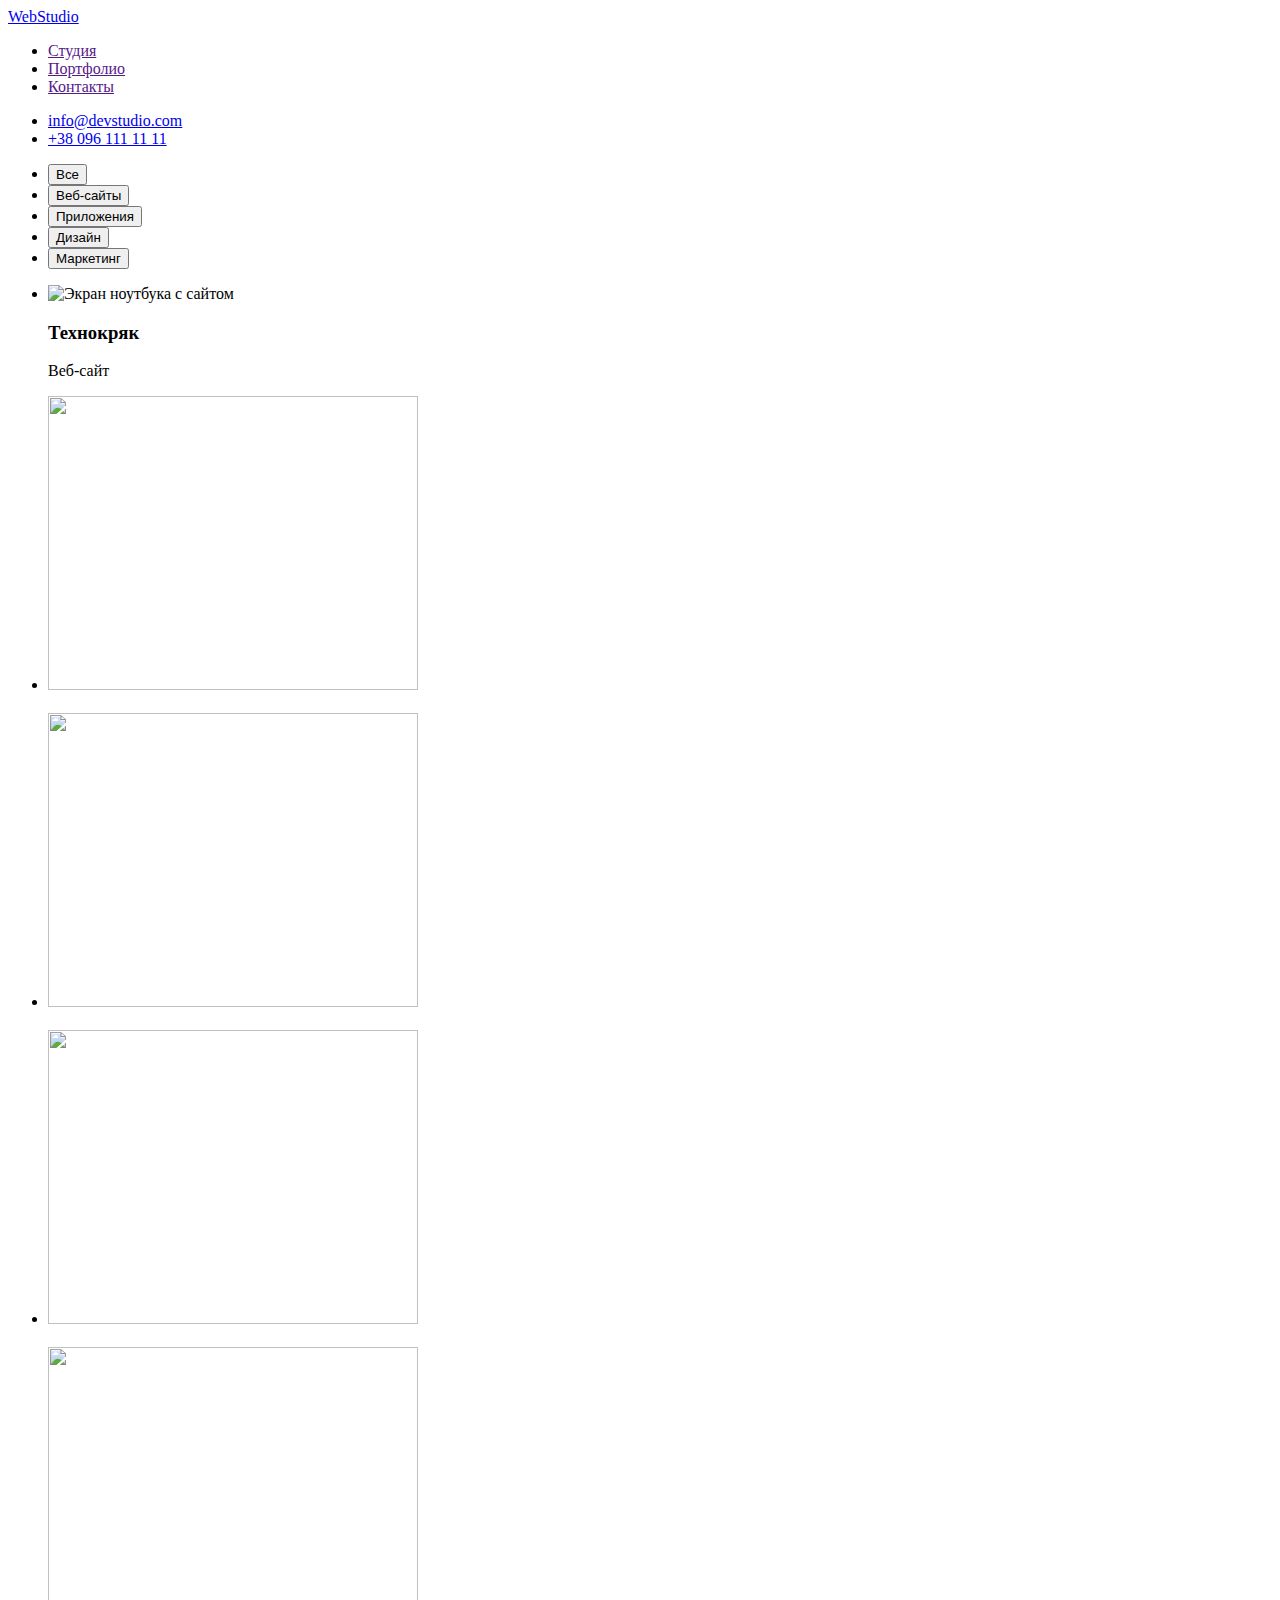
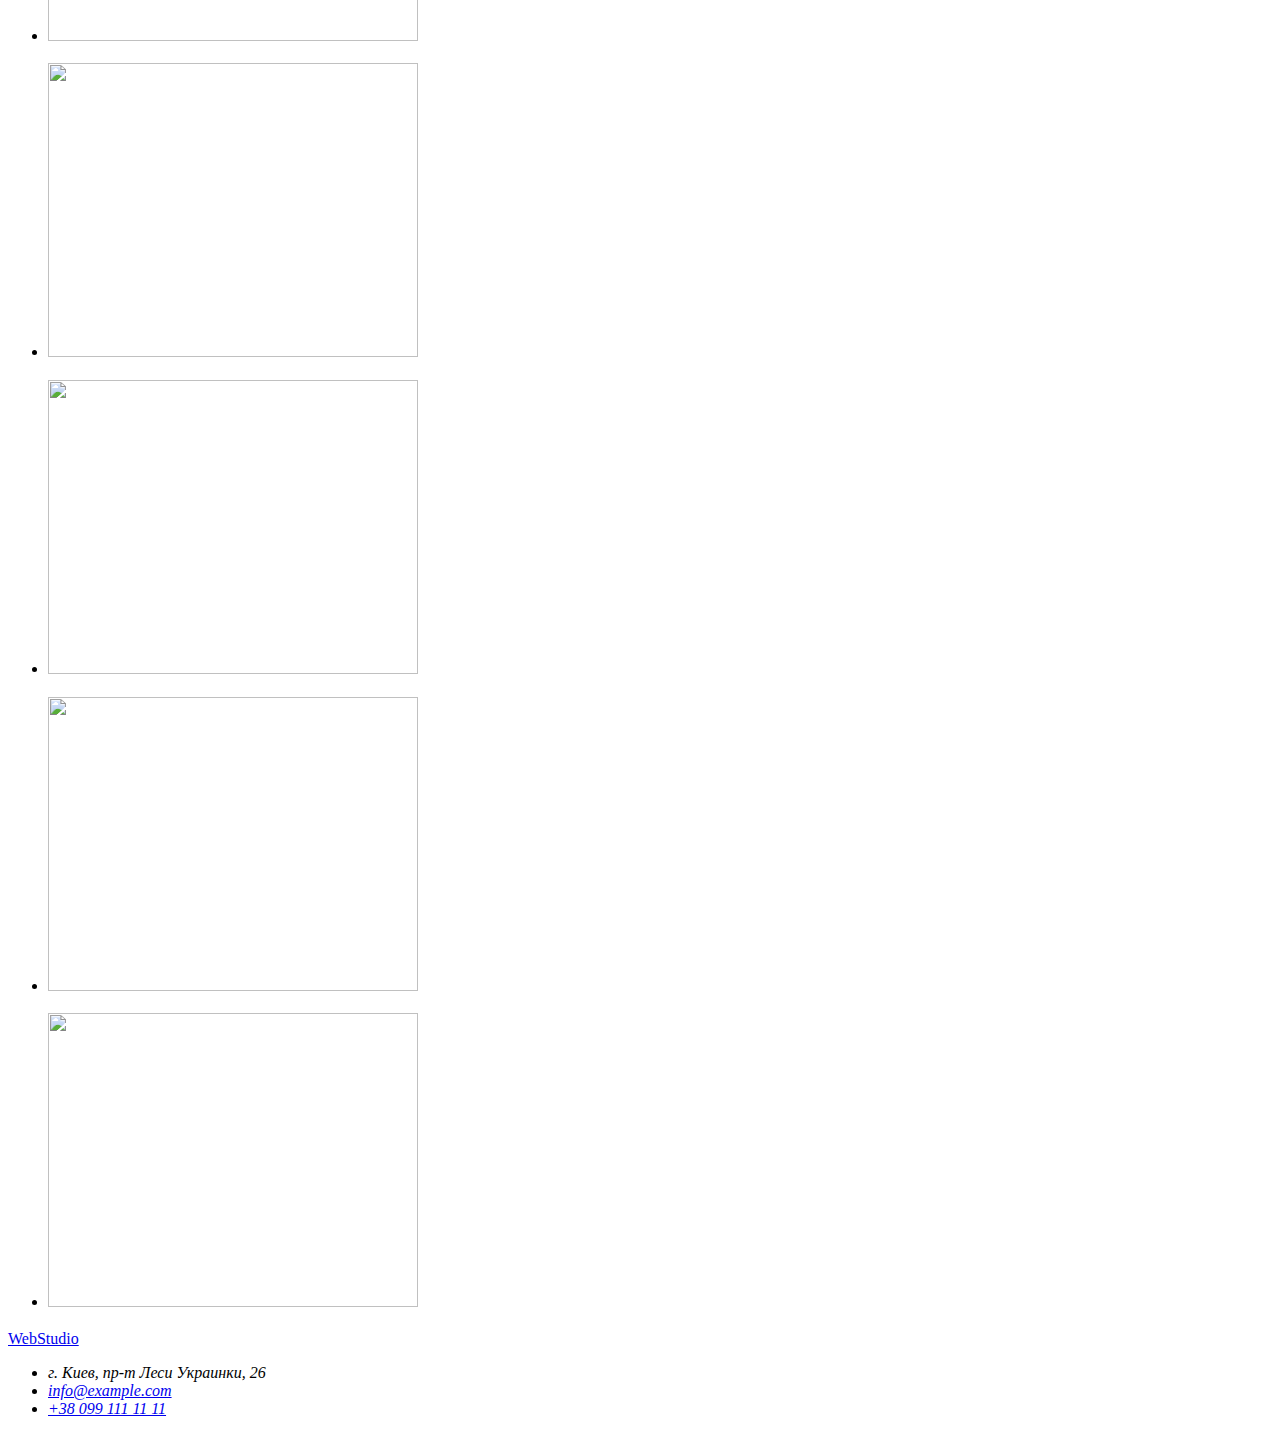
==== portfolio.html @ a345464b "Создает страницу Портфолио" ====
<!DOCTYPE html>
<html lang="ru">
<head>
    <meta charset="UTF-8">
    <meta http-equiv="X-UA-Compatible" content="IE=edge">
    <meta name="viewport" content="width=device-width, initial-scale=1.0">
    <title>Портфолио</title>
</head>
<body>
    <header>
        <nav>
            <a href="./index.html">
                WebStudio
            </a>
            <ul>
                <li><a href="">Студия</a></li>
                <li><a href="">Портфолио</a></li>
                <li><a href="">Контакты</a></li>
            </ul>
        </nav>
        <ul>
            <li><a href="mailto:info@devstudio.com">info@devstudio.com</a></li>
            <li><a href="tel:+380961111111">+38 096 111 11 11</a></li>
        </ul>
    </header>
    <main>
        <section>
            <ul>
                <li><button type="button">Все</button></li>
                <li><button type="button">Веб-сайты</button></li>
                <li><button type="button">Приложения</button></li>
                <li><button type="button">Дизайн</button></li>
                <li><button type="button">Маркетинг</button></li>
            </ul>
            <ul>
                <li>
                    <img src="./images/portfolio/img (7).jpg" alt="Экран ноутбука с сайтом" width="370" height="294">
                    <h3>Технокряк</h3>
                    <p>Веб-сайт</p>
                </li>
                <li>
                    <img src="" alt="" width="370" height="294"> 
                    <h3></h3>
                    <p></p>    
                </li>
                <li>
                    <img src="" alt="" width="370" height="294">
                    <h3></h3>
                    <p></p>
                </li>
                <li>
                    <img src="" alt="" width="370" height="294">
                    <h3></h3>
                    <p></p>
                </li>
                <li>
                    <img src="" alt="" width="370" height="294">
                    <h3></h3>
                    <p></p>
                </li>
                <li>
                    <img src="" alt="" width="370" height="294">
                    <h3></h3>
                    <p></p>
                </li>
                <li>
                    <img src="" alt="" width="370" height="294">
                    <h3></h3>
                    <p></p>
                </li>
                <li>
                    <img src="" alt="" width="370" height="294">
                    <h3></h3>
                    <p></p>
                </li>
                <li>
                    <img src="" alt="" width="370"height="294">
                    <h3></h3>
                    <p></p>
                </li>
            </ul>
        </section>
    </main>
    <footer>
        <a href="./index.html">
            WebStudio
        </a>
        <address>
            <ul>
                <li>г. Киев, пр-т Леси Украинки, 26</li>
                <li><a href="mailto:info@example.com">info@example.com</a></li>
                <li><a href="tel:+380991111111">+38 099 111 11 11</a></li>
            </ul>
        </address>
    </footer>
</body>
</html>
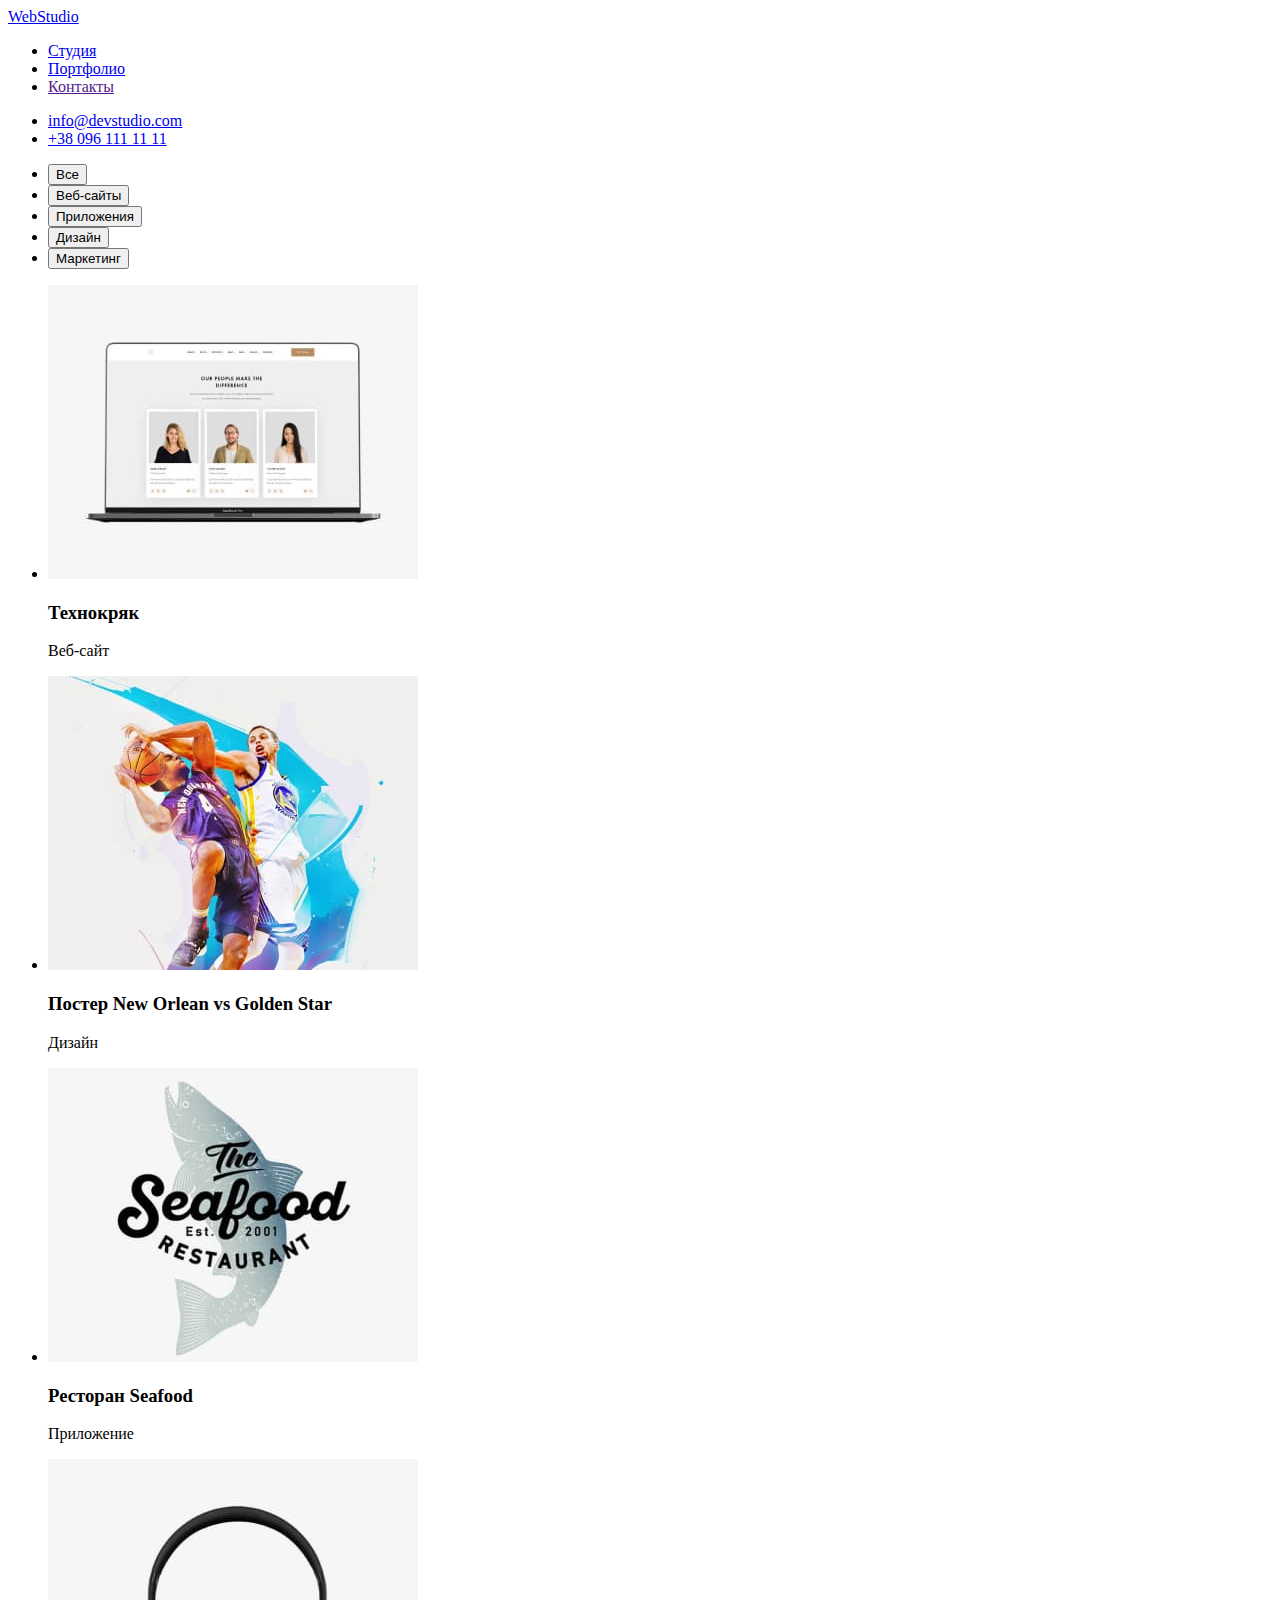
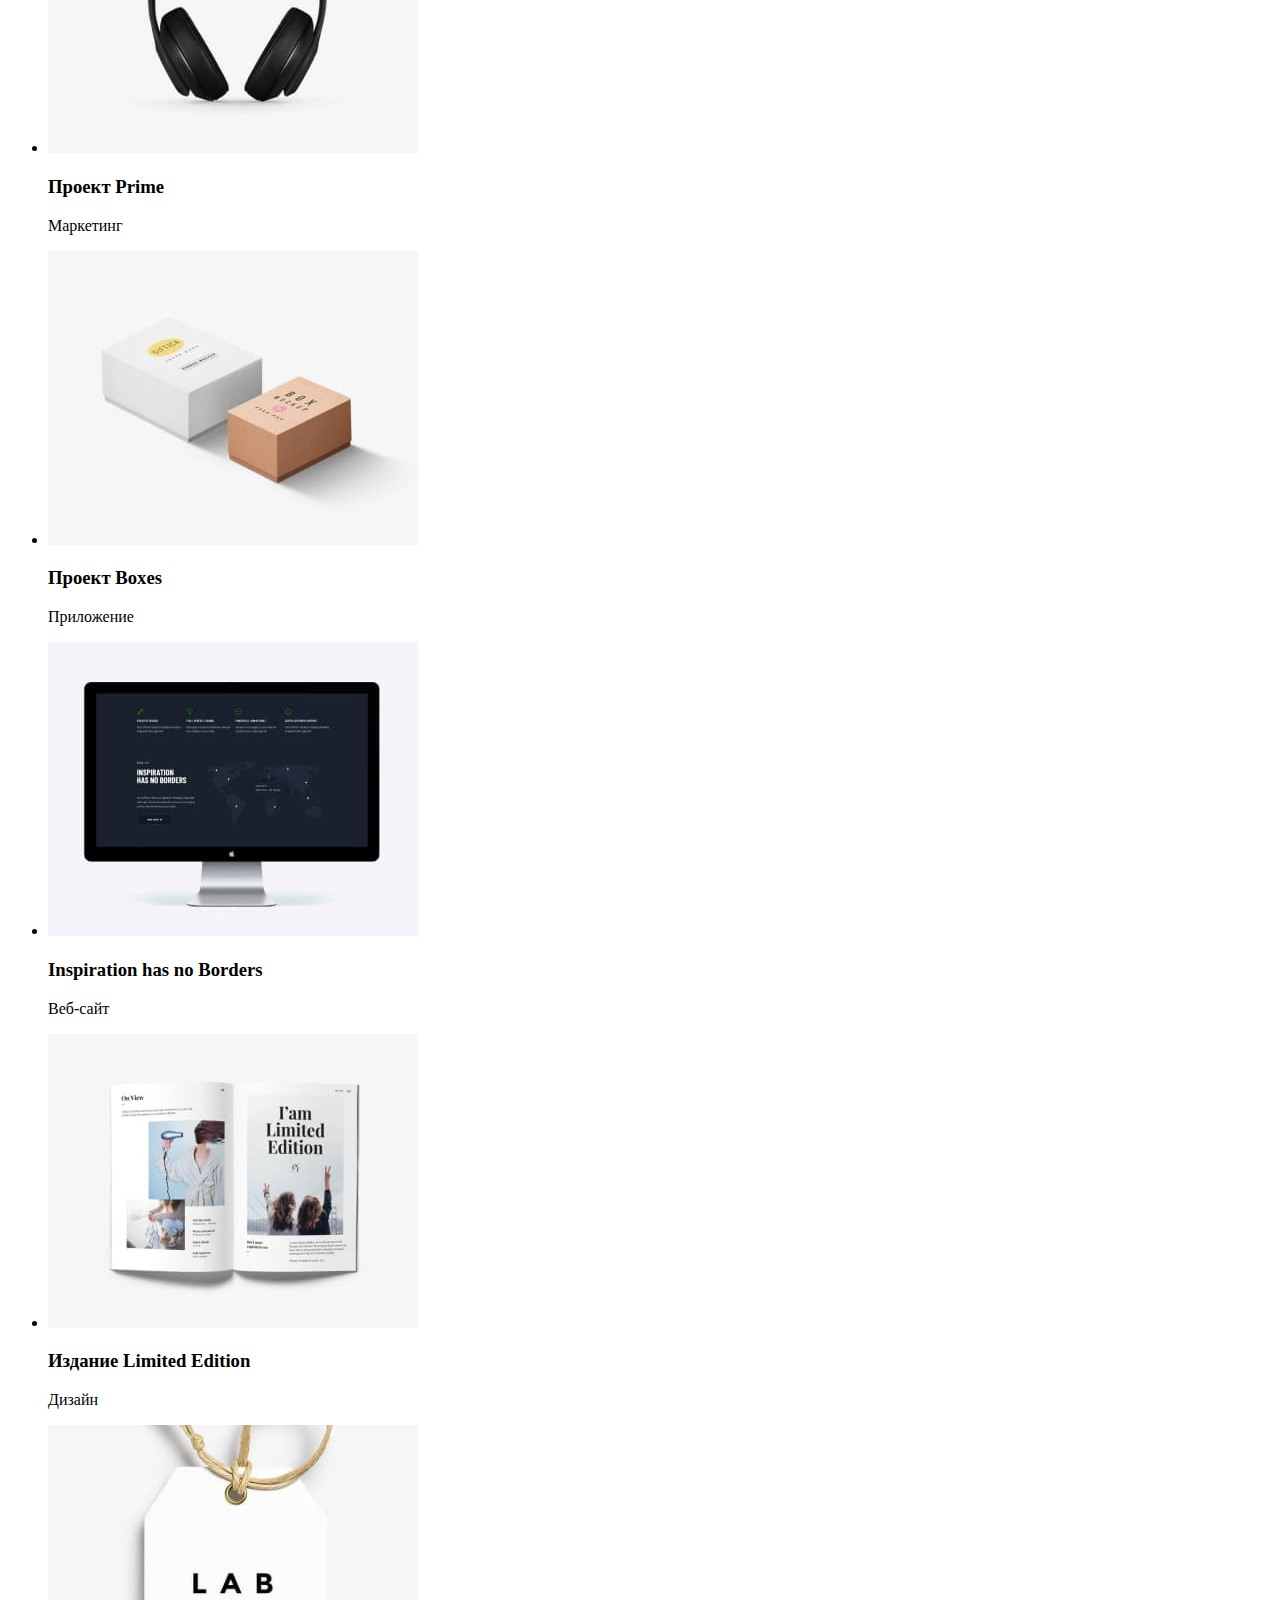
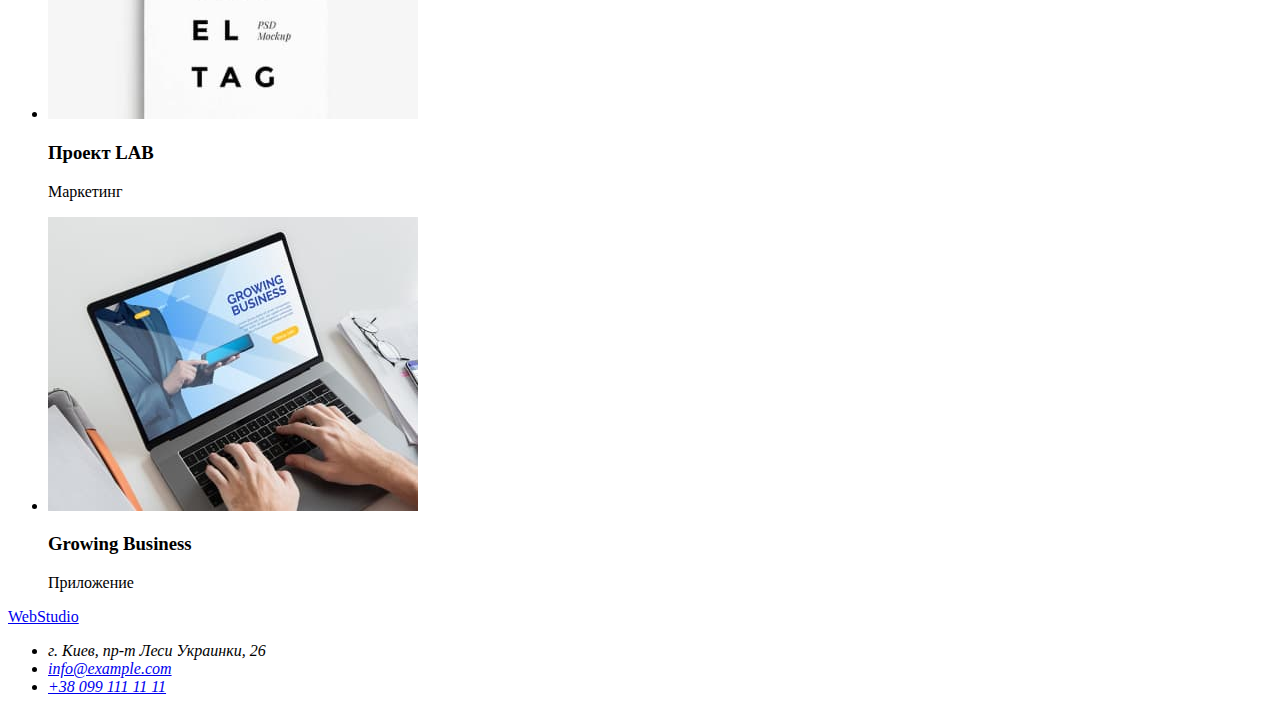
==== commit b7a2c6ff: "Переименовывает изображения" ====
--- a/portfolio.html
+++ b/portfolio.html
@@ -13,8 +13,8 @@
                 WebStudio
             </a>
             <ul>
-                <li><a href="">Студия</a></li>
-                <li><a href="">Портфолио</a></li>
+                <li><a href="./index.html">Студия</a></li>
+                <li><a href="./portfolio.html">Портфолио</a></li>
                 <li><a href="">Контакты</a></li>
             </ul>
         </nav>
@@ -34,49 +34,49 @@
             </ul>
             <ul>
                 <li>
-                    <img src="./images/portfolio/img (7).jpg" alt="Экран ноутбука с сайтом" width="370" height="294">
+                    <img src="./images/portfolio/img7.jpg" alt="Экран ноутбука с сайтом" width="370" height="294">
                     <h3>Технокряк</h3>
                     <p>Веб-сайт</p>
                 </li>
                 <li>
-                    <img src="" alt="" width="370" height="294"> 
-                    <h3></h3>
-                    <p></p>    
+                    <img src="./images/portfolio/img8.jpg" alt="Постер" width="370" height="294"> 
+                    <h3>Постер New Orlean vs Golden Star</h3>
+                    <p>Дизайн</p>    
                 </li>
                 <li>
-                    <img src="" alt="" width="370" height="294">
-                    <h3></h3>
-                    <p></p>
+                    <img src="./images/portfolio/img9.jpg" alt="Логотип ресторана Seefood" width="370" height="294">
+                    <h3>Ресторан Seafood</h3>
+                    <p>Приложение</p>
                 </li>
                 <li>
-                    <img src="" alt="" width="370" height="294">
-                    <h3></h3>
-                    <p></p>
+                    <img src="./images/portfolio/img10.jpg" alt="Наушники" width="370" height="294">
+                    <h3>Проект Prime</h3>
+                    <p>Маркетинг</p>
                 </li>
                 <li>
-                    <img src="" alt="" width="370" height="294">
-                    <h3></h3>
-                    <p></p>
+                    <img src="./images/portfolio/img11.jpg" alt="Две коробки" width="370" height="294">
+                    <h3>Проект Boxes</h3>
+                    <p>Приложение</p>
                 </li>
                 <li>
-                    <img src="" alt="" width="370" height="294">
-                    <h3></h3>
-                    <p></p>
+                    <img src="./images/portfolio/img12.jpg" alt="Экран монитора с сайтом" width="370" height="294">
+                    <h3 lang="en">Inspiration has no Borders</h3>
+                    <p>Веб-сайт</p>
                 </li>
                 <li>
-                    <img src="" alt="" width="370" height="294">
-                    <h3></h3>
-                    <p></p>
+                    <img src="./images/portfolio/img13.jpg" alt="Открытый журнал" width="370" height="294">
+                    <h3>Издание Limited Edition</h3>
+                    <p>Дизайн</p>
                 </li>
                 <li>
-                    <img src="" alt="" width="370" height="294">
-                    <h3></h3>
-                    <p></p>
+                    <img src="./images/portfolio/img14.jpg" alt="Бирка с логотипом проекта LAB" width="370" height="294">
+                    <h3>Проект LAB</h3>
+                    <p>Маркетинг</p>
                 </li>
                 <li>
-                    <img src="" alt="" width="370"height="294">
-                    <h3></h3>
-                    <p></p>
+                    <img src="./images/portfolio/img15.jpg" alt="Ноутбук с открытым приложением" width="370" height="294">
+                    <h3>Growing Business</h3>
+                    <p>Приложение</p>
                 </li>
             </ul>
         </section>
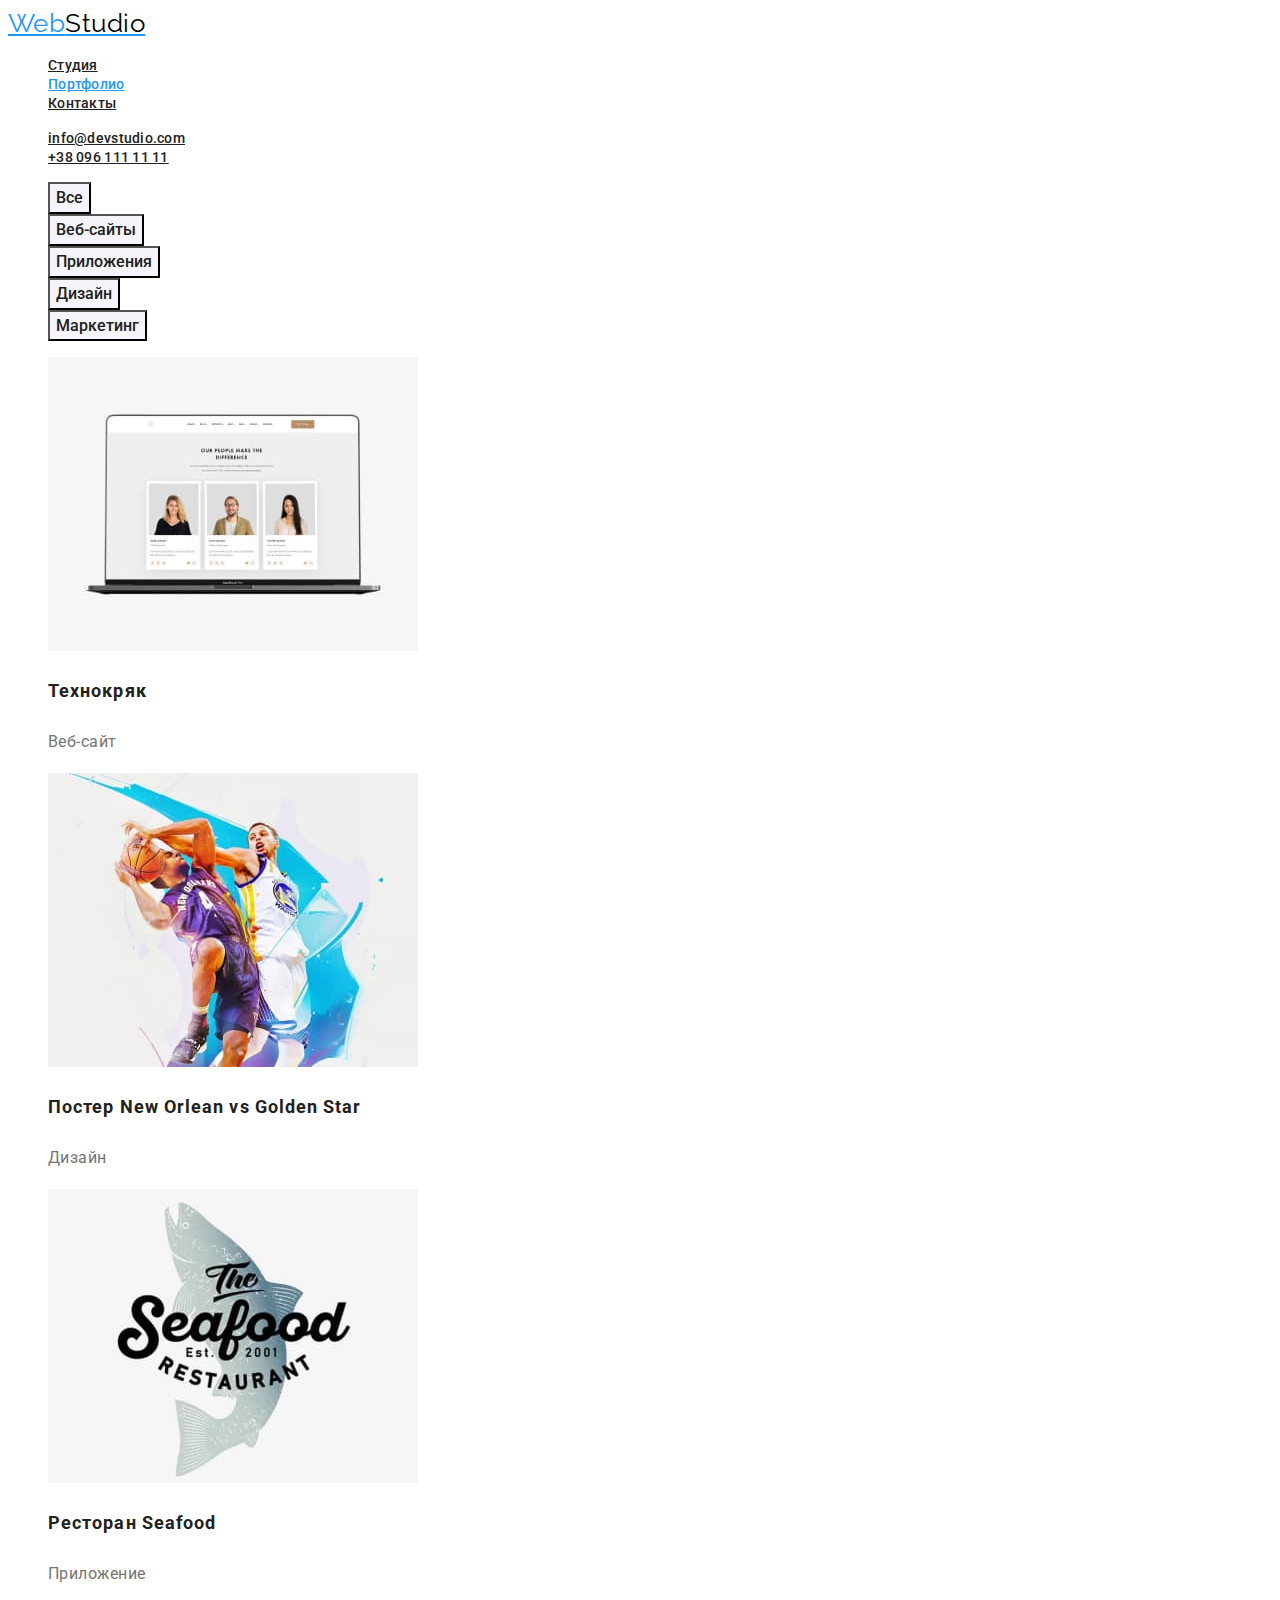
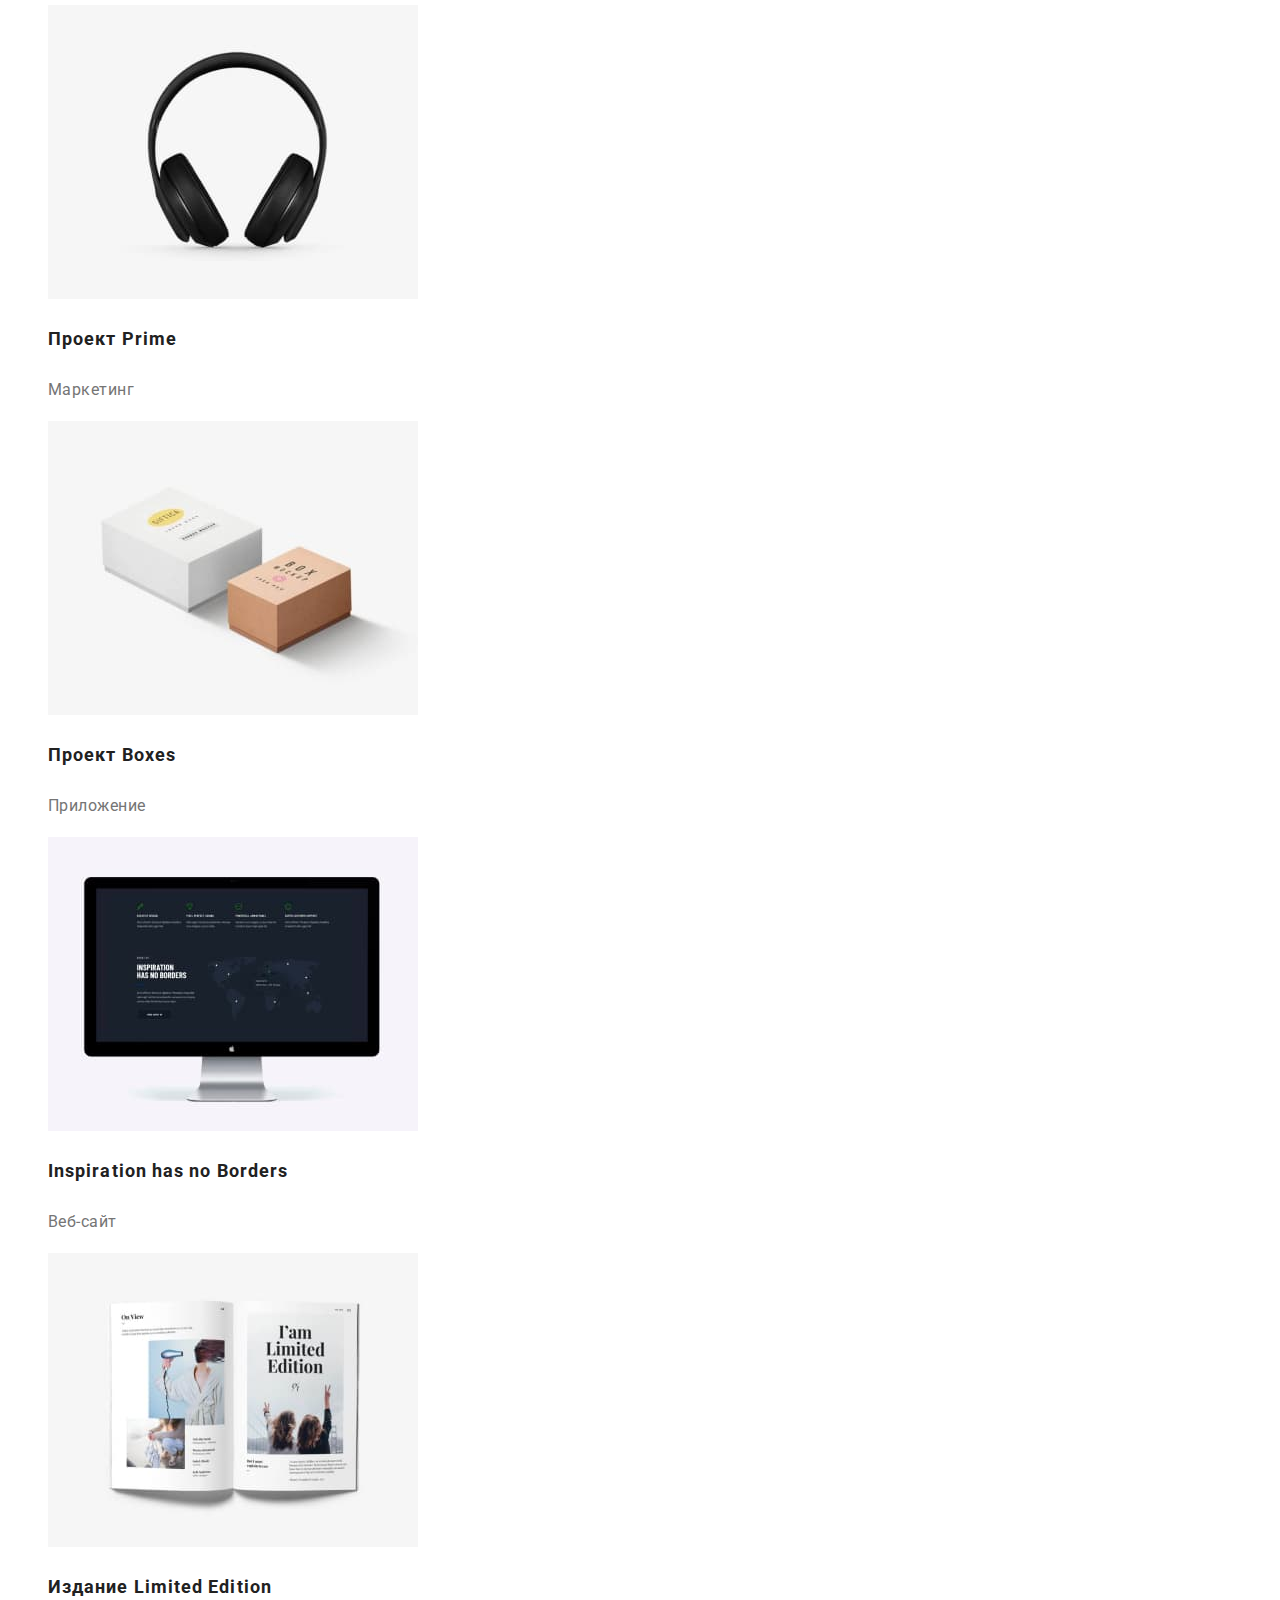
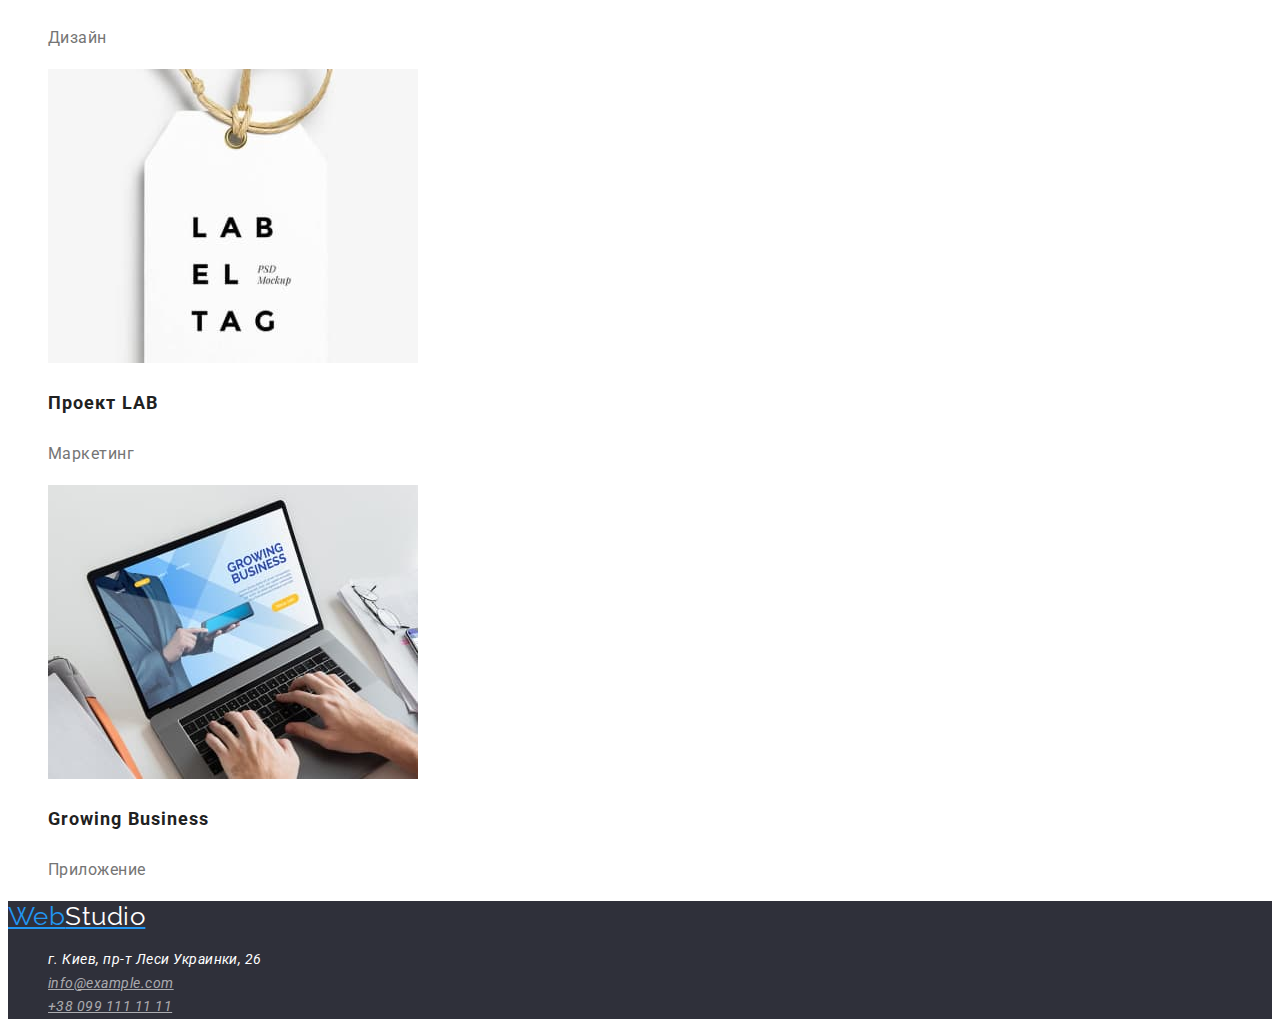
==== commit 3495ca58: "Добавляет стили текста и фона" ====
--- a/portfolio.html
+++ b/portfolio.html
@@ -5,91 +5,96 @@
     <meta http-equiv="X-UA-Compatible" content="IE=edge">
     <meta name="viewport" content="width=device-width, initial-scale=1.0">
     <title>Портфолио</title>
+    <link href="https://fonts.googleapis.com/css2?family=Raleway:wght@700&family=Roboto:wght@400;500;700;900&display=swap" rel="stylesheet">
+    <link rel="stylesheet" href="./css/styles.css">
 </head>
 <body>
+    <!--Шапка сайта-->
     <header>
         <nav>
-            <a href="./index.html">
-                WebStudio
+            <a href="./index.html" class="logo">
+                Web<span class="accent">Studio</span>
             </a>
-            <ul>
-                <li><a href="./index.html">Студия</a></li>
-                <li><a href="./portfolio.html">Портфолио</a></li>
-                <li><a href="">Контакты</a></li>
+            <ul class="site-nav list">
+                <li><a class="link" href="./index.html">Студия</a></li>
+                <li><a class="link current" href="./portfolio.html">Портфолио</a></li>
+                <li><a class="link" href="">Контакты</a></li>
             </ul>
         </nav>
-        <ul>
-            <li><a href="mailto:info@devstudio.com">info@devstudio.com</a></li>
-            <li><a href="tel:+380961111111">+38 096 111 11 11</a></li>
+        <ul class="contacs-nav list">
+            <li><a class="link" href="mailto:info@devstudio.com">info@devstudio.com</a></li>
+            <li><a class="link" href="tel:+380961111111">+38 096 111 11 11</a></li>
         </ul>
     </header>
     <main>
-        <section>
-            <ul>
-                <li><button type="button">Все</button></li>
-                <li><button type="button">Веб-сайты</button></li>
-                <li><button type="button">Приложения</button></li>
-                <li><button type="button">Дизайн</button></li>
-                <li><button type="button">Маркетинг</button></li>
+        <section class="section-portfolio">
+            <!--Фильтры-->
+            <ul class="list">
+                <li><button cursor="pointer" class="button-portfolio" type="button">Все</button></li>
+                <li><button cursor="pointer" class="button-portfolio" type="button">Веб-сайты</button></li>
+                <li><button cursor="pointer" class="button-portfolio" type="button">Приложения</button></li>
+                <li><button cursor="pointer" class="button-portfolio" type="button">Дизайн</button></li>
+                <li><button cursor="pointer" class="button-portfolio" type="button">Маркетинг</button></li>
             </ul>
-            <ul>
+            <!--Портфолио-->
+            <ul class="list">
                 <li>
                     <img src="./images/portfolio/img7.jpg" alt="Экран ноутбука с сайтом" width="370" height="294">
-                    <h3>Технокряк</h3>
-                    <p>Веб-сайт</p>
+                    <h3 class="title">Технокряк</h3>
+                    <p class="text">Веб-сайт</p>
                 </li>
                 <li>
                     <img src="./images/portfolio/img8.jpg" alt="Постер" width="370" height="294"> 
-                    <h3>Постер New Orlean vs Golden Star</h3>
-                    <p>Дизайн</p>    
+                    <h3 class="title">Постер New Orlean vs Golden Star</h3>
+                    <p class="text">Дизайн</p>    
                 </li>
                 <li>
                     <img src="./images/portfolio/img9.jpg" alt="Логотип ресторана Seefood" width="370" height="294">
-                    <h3>Ресторан Seafood</h3>
-                    <p>Приложение</p>
+                    <h3 class="title">Ресторан Seafood</h3>
+                    <p class="text">Приложение</p>
                 </li>
                 <li>
                     <img src="./images/portfolio/img10.jpg" alt="Наушники" width="370" height="294">
-                    <h3>Проект Prime</h3>
-                    <p>Маркетинг</p>
+                    <h3 class="title">Проект Prime</h3>
+                    <p class="text">Маркетинг</p>
                 </li>
                 <li>
                     <img src="./images/portfolio/img11.jpg" alt="Две коробки" width="370" height="294">
-                    <h3>Проект Boxes</h3>
-                    <p>Приложение</p>
+                    <h3 class="title">Проект Boxes</h3>
+                    <p class="text">Приложение</p>
                 </li>
                 <li>
                     <img src="./images/portfolio/img12.jpg" alt="Экран монитора с сайтом" width="370" height="294">
-                    <h3 lang="en">Inspiration has no Borders</h3>
-                    <p>Веб-сайт</p>
+                    <h3 class="title" lang="en">Inspiration has no Borders</h3>
+                    <p class="text">Веб-сайт</p>
                 </li>
                 <li>
                     <img src="./images/portfolio/img13.jpg" alt="Открытый журнал" width="370" height="294">
-                    <h3>Издание Limited Edition</h3>
-                    <p>Дизайн</p>
+                    <h3 class="title">Издание Limited Edition</h3>
+                    <p class="text">Дизайн</p>
                 </li>
                 <li>
                     <img src="./images/portfolio/img14.jpg" alt="Бирка с логотипом проекта LAB" width="370" height="294">
-                    <h3>Проект LAB</h3>
-                    <p>Маркетинг</p>
+                    <h3 class="title">Проект LAB</h3>
+                    <p class="text">Маркетинг</p>
                 </li>
                 <li>
                     <img src="./images/portfolio/img15.jpg" alt="Ноутбук с открытым приложением" width="370" height="294">
-                    <h3>Growing Business</h3>
-                    <p>Приложение</p>
+                    <h3 class="title">Growing Business</h3>
+                    <p class="text">Приложение</p>
                 </li>
             </ul>
         </section>
     </main>
-    <footer>
-        <a href="./index.html">
-            WebStudio
+    <footer class="site-footer">
+        <a href="./index.html" class="logo-footer">
+            Web<span class="accent">Studio</span>
         </a>
         <address>
-            <ul>
-                <li>г. Киев, пр-т Леси Украинки, 26</li>
-                <li><a href="mailto:info@example.com">info@example.com</a></li>
-                <li><a href="tel:+380991111111">+38 099 111 11 11</a></li>
+            <ul class="address list">
+                <li class="text">г. Киев, пр-т Леси Украинки, 26</li>
+                <li><a class="link" href="mailto:info@example.com">info@example.com</a></li>
+                <li><a class="link" href="tel:+380991111111">+38 099 111 11 11</a></li>
             </ul>
         </address>
     </footer>
--- a/css/styles.css
+++ b/css/styles.css
@@ -0,0 +1,156 @@
+:root {
+    --title-text-color: #212121;
+    --primary-text-color: #757575;
+}
+body {
+    background: #FFFFFF;
+    color: var(--primary-text-color);
+    font-family: Roboto, sans-serif; 
+    letter-spacing: 0.03em;
+} 
+.list {
+    list-style: none;
+}
+/*Логотип */
+.logo {
+    color: #2196F3;
+    font-family: Raleway, sans-serif;
+    font-size: 26px;
+    line-height: 1.19;
+}
+.logo .accent{
+    color: #000000;
+}
+/* Навигация сайта */
+.site-nav .link,
+.contacs-nav .link {
+    color: var(--title-text-color);
+    font-weight: 500;
+    font-size: 14px;
+    line-height: 1.14;
+    letter-spacing: 0.02em;
+}
+.site-nav .link:hover,
+.site-nav .link:focus,
+.contacs-nav .link:hover,
+.contacs-nav .link:focus { 
+    color: #2196F3;
+}
+.site-nav .link.current {
+    color: #2196F3;
+} 
+/* Герой */
+.hero {
+    background-color: #2F303A;
+}
+.hero-title {
+    color: #FFFFFF;
+    font-weight: 900;
+    font-size: 44px;
+    line-height: 1.36;
+    text-align: center;
+    letter-spacing: 0.06em;
+    text-transform: uppercase;
+}
+/* Секции */
+/* Секции главной страницы */
+.section-features .title {
+    color: var(--title-text-color);
+    font-weight: 700;
+    font-size: 14px;
+    line-height: 1.14;
+    text-transform: uppercase;
+}
+.section-features .text{
+    font-size: 14px;
+    line-height: 1.71;
+}
+.section-job .title,
+.section-team .title{
+    color: var(--title-text-color);
+    font-size: 36px;
+    line-height: 1.17;
+    text-align: center;
+}
+.section-team { 
+    background-color: #F5F4FA;
+}
+.section-team .name{
+    color: var(--title-text-color);
+    font-weight: 500;
+    font-size: 16px;
+    line-height: 1.19;
+}
+.section-team .text{
+    font-size: 16px;
+    line-height: 1.19;
+}
+/* Секции страницы Порфолио */
+.section-portfolio .title{
+    color: var(--title-text-color);
+    font-size: 18px;
+    line-height: 2;
+    letter-spacing: 0.06em;
+}
+.section-portfolio .text{
+    font-size: 16px;
+    line-height: 1.87;
+}
+/* Кнопки */
+.button {
+    color: #FFFFFF;
+    background-color: #2196F3;
+    font-family: inherit;
+    font-weight: 700;
+    font-size: 16px;
+    line-height: 1.87;
+    display: flex;
+    align-items: center;
+    text-align: center;
+    letter-spacing: 0.06em;
+}
+.button:hover,
+.button:focus {
+    background-color:  #188CE8;
+}
+.button-portfolio {
+    color: var(--title-text-color);
+    background-color: #F5F4FA;
+    font-family: inherit;
+    font-weight: 500;
+    font-size: 16px;
+    line-height: 1.62;
+    text-align: center;
+}
+.button-portfolio:hover,
+.button-portfolio:focus{
+    background-color: #2196F3;
+    color: #FFFFFF;
+}
+/* Подвал */
+.site-footer {
+    background-color: #2F303A;
+}
+.logo-footer{
+    color: #2196F3;
+    font-family: Raleway;
+    font-size: 26px;
+    line-height: 1.19;
+}
+.logo-footer .accent{
+    color: #FFFFFF;
+}
+.address .text {
+    color: #FFFFFF;
+    font-size: 14px;
+    line-height: 1.71;
+}
+.address .link {
+    color: #FFFFFF99;
+    font-size: 14px;
+    line-height: 1.71;
+}
+.address .link:hover,
+.address .link:focus { 
+    color: #2196F3;
+}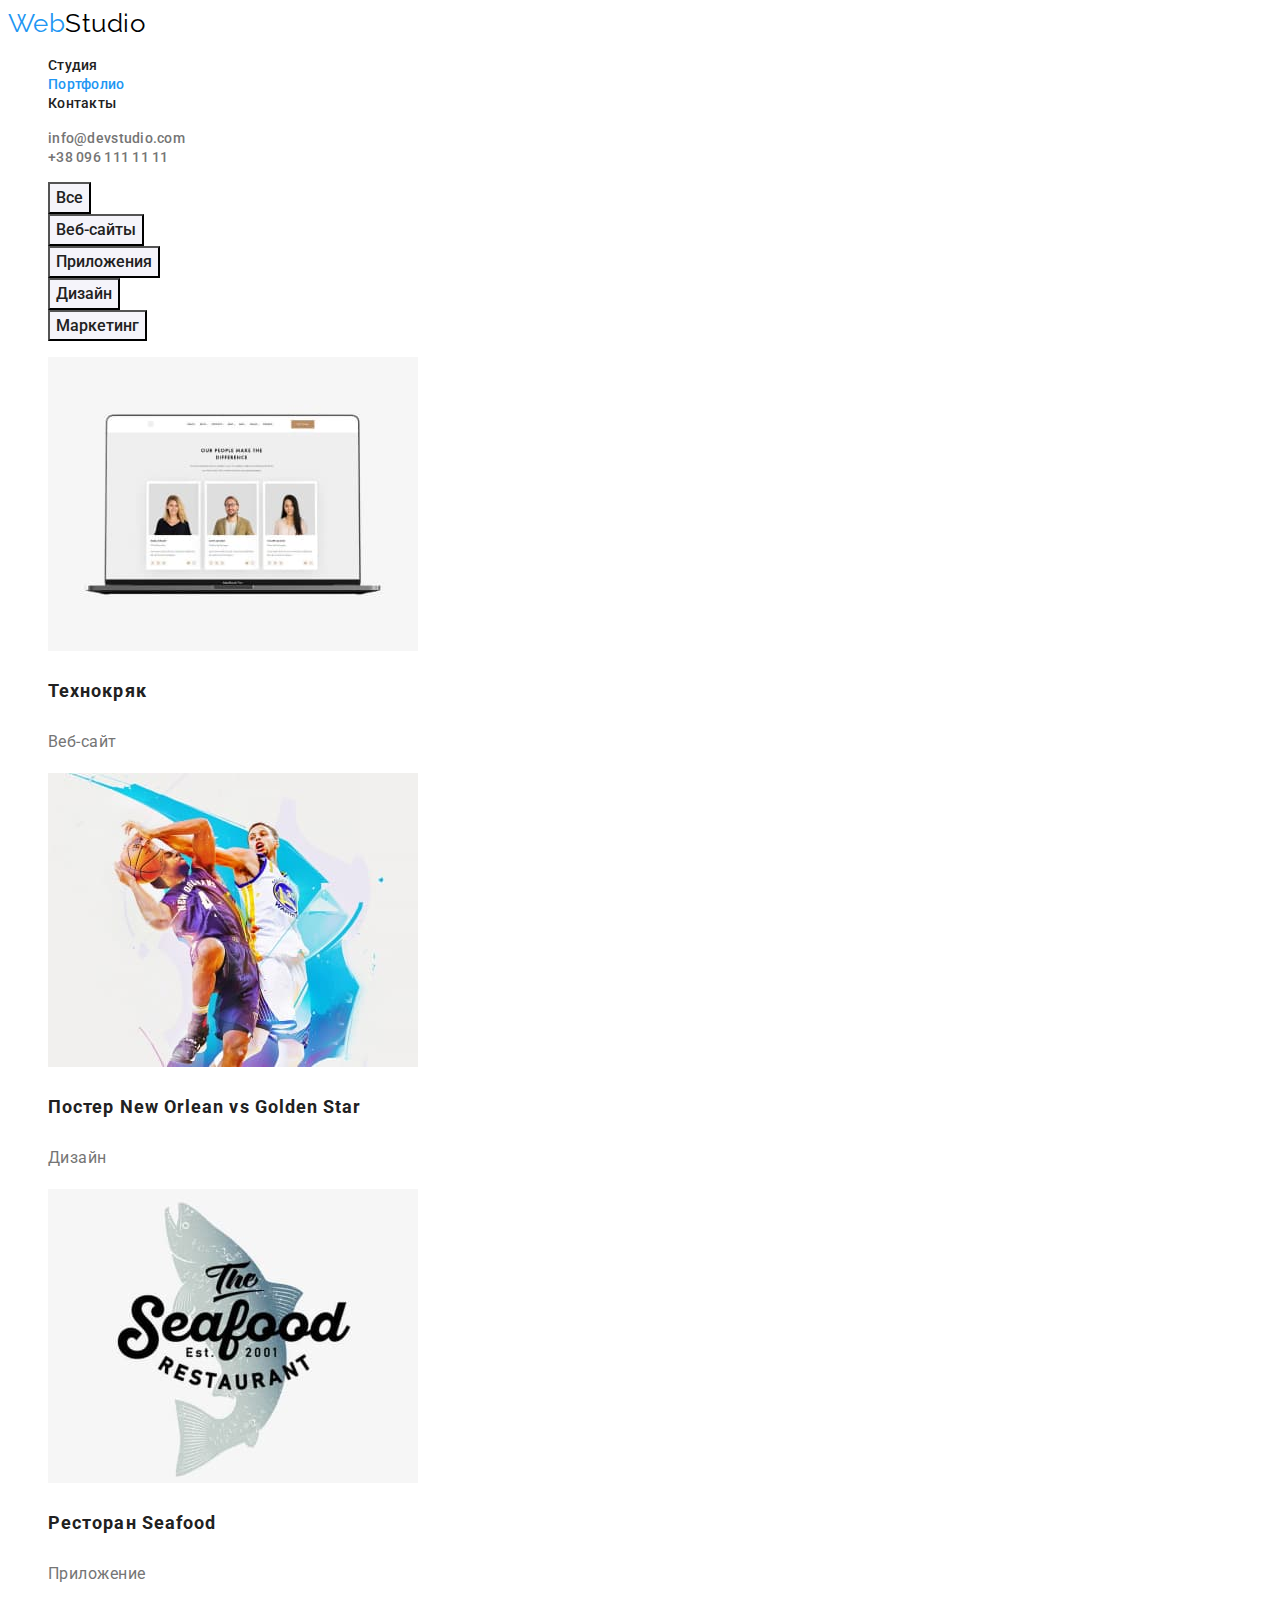
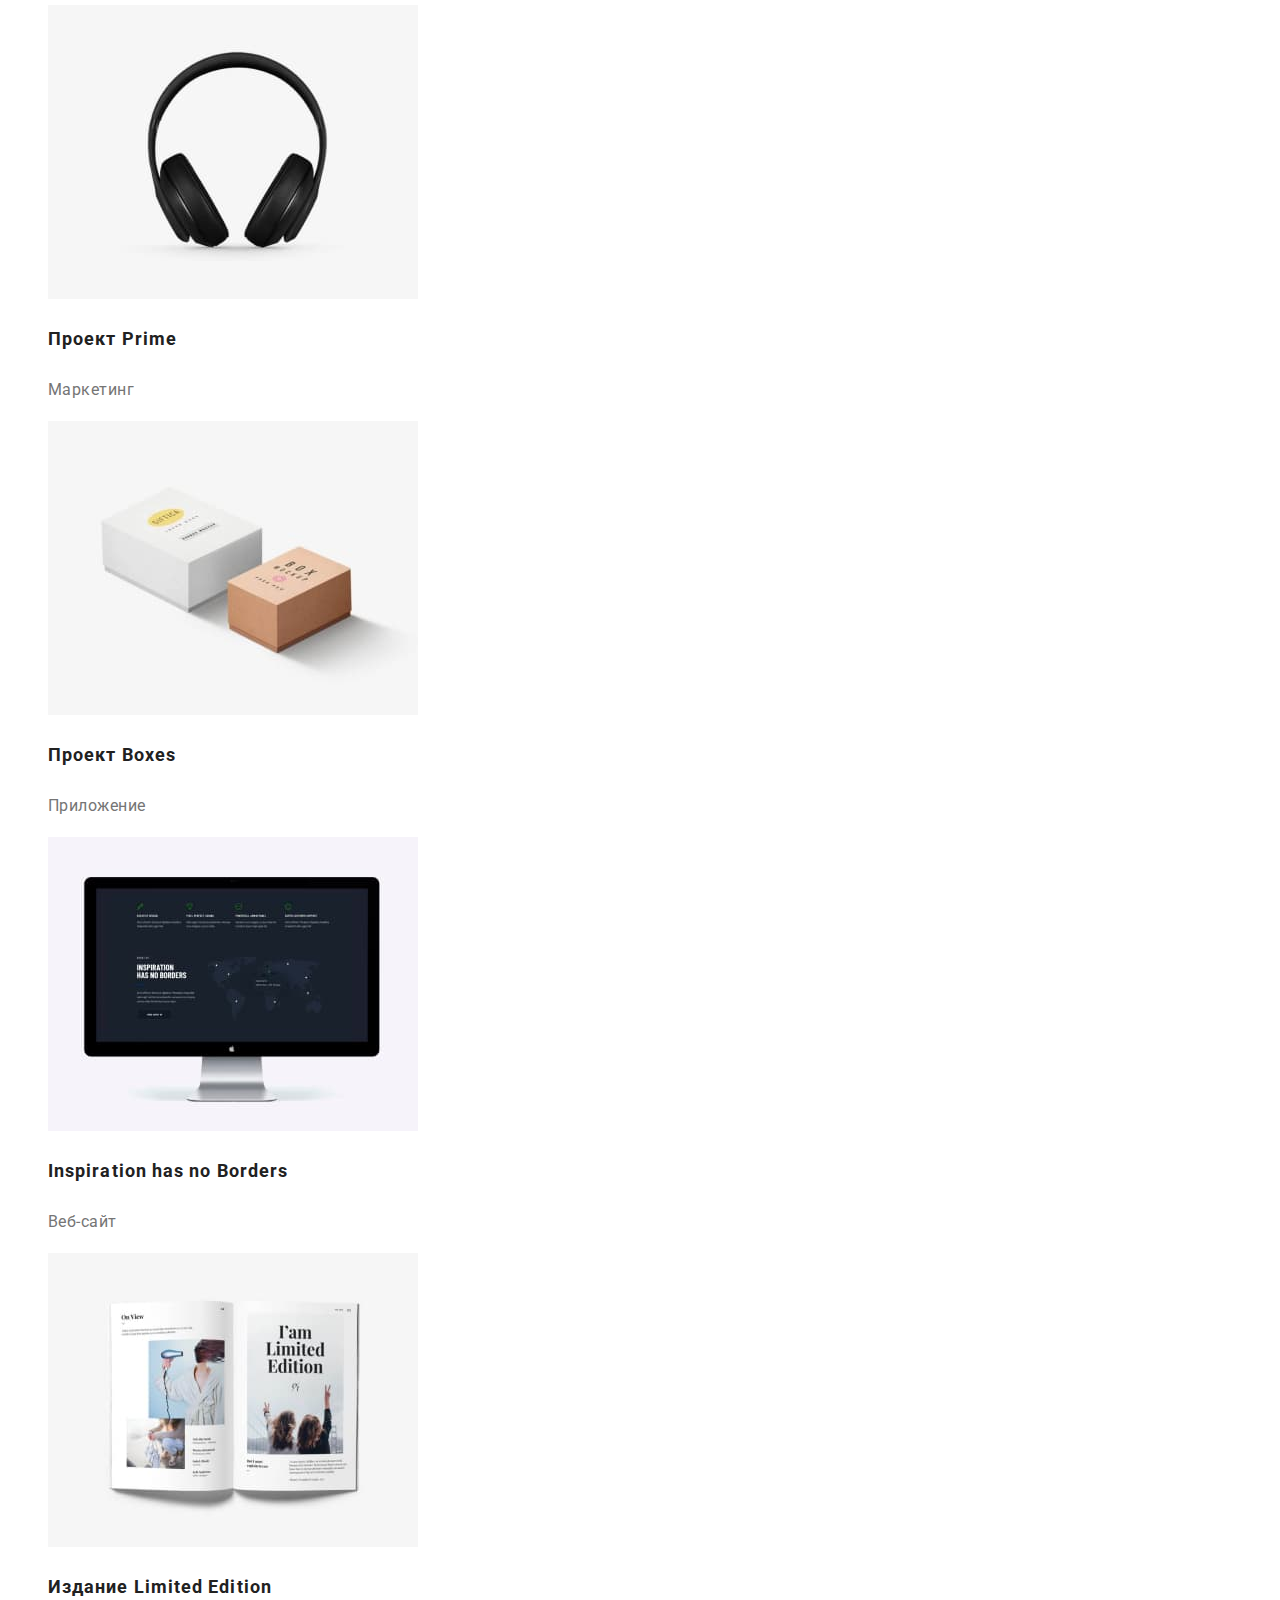
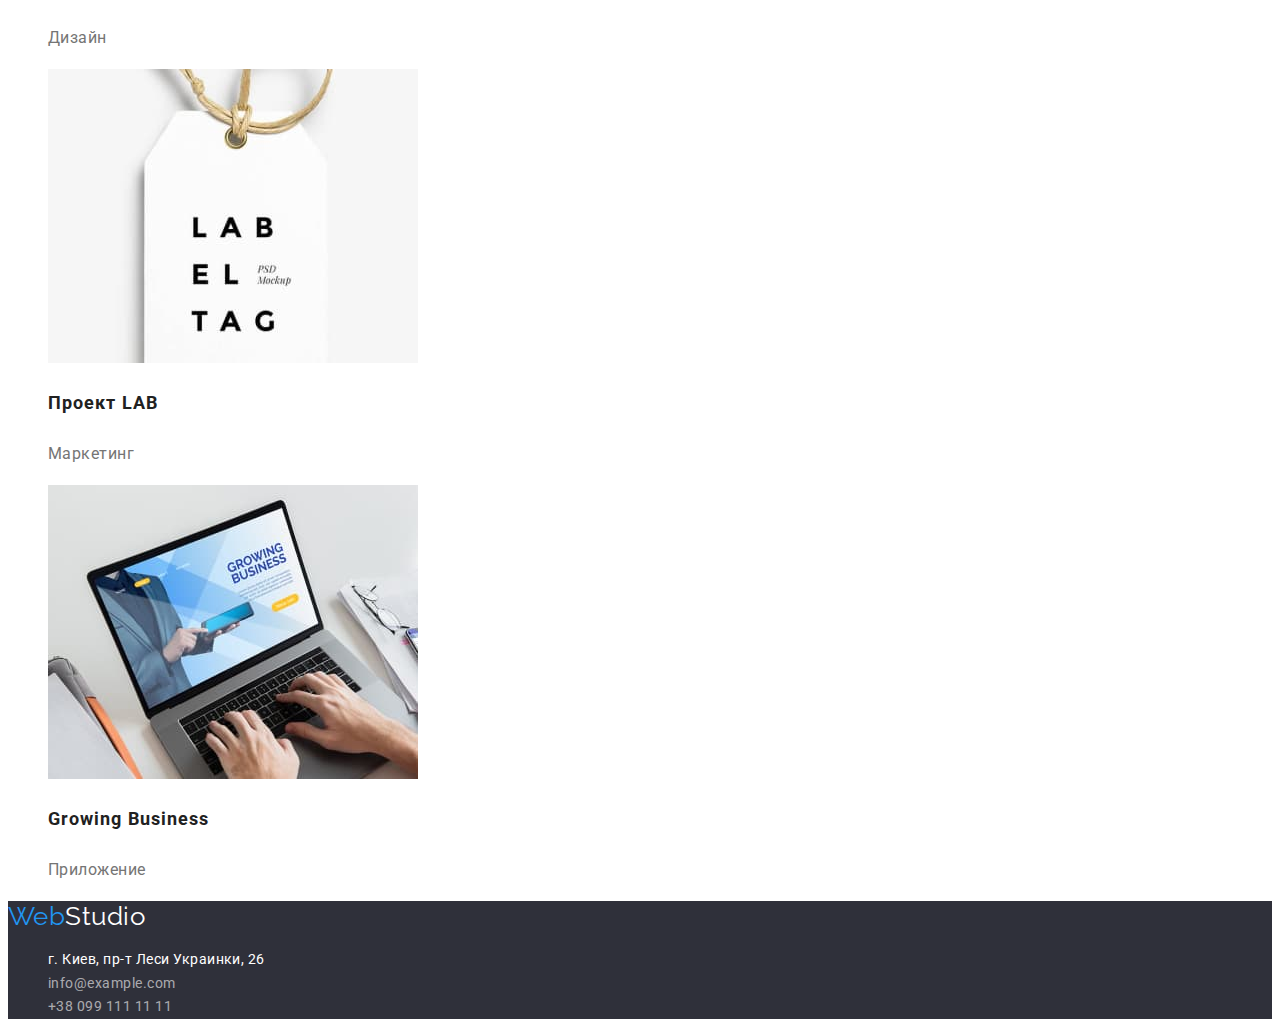
==== commit b00d1a3b: "Меняет тег а на класс .link" ====
--- a/portfolio.html
+++ b/portfolio.html
@@ -12,7 +12,7 @@
     <!--Шапка сайта-->
     <header>
         <nav>
-            <a href="./index.html" class="logo">
+            <a href="./index.html" class="logo link">
                 Web<span class="accent">Studio</span>
             </a>
             <ul class="site-nav list">
@@ -30,11 +30,11 @@
         <section class="section-portfolio">
             <!--Фильтры-->
             <ul class="list">
-                <li><button cursor="pointer" class="button-portfolio" type="button">Все</button></li>
-                <li><button cursor="pointer" class="button-portfolio" type="button">Веб-сайты</button></li>
-                <li><button cursor="pointer" class="button-portfolio" type="button">Приложения</button></li>
-                <li><button cursor="pointer" class="button-portfolio" type="button">Дизайн</button></li>
-                <li><button cursor="pointer" class="button-portfolio" type="button">Маркетинг</button></li>
+                <li><button class="button-portfolio" type="button">Все</button></li>
+                <li><button class="button-portfolio" type="button">Веб-сайты</button></li>
+                <li><button class="button-portfolio" type="button">Приложения</button></li>
+                <li><button class="button-portfolio" type="button">Дизайн</button></li>
+                <li><button class="button-portfolio" type="button">Маркетинг</button></li>
             </ul>
             <!--Портфолио-->
             <ul class="list">
@@ -87,7 +87,7 @@
         </section>
     </main>
     <footer class="site-footer">
-        <a href="./index.html" class="logo-footer">
+        <a href="./index.html" class="logo-footer link">
             Web<span class="accent">Studio</span>
         </a>
         <address>
--- a/css/styles.css
+++ b/css/styles.css
@@ -8,6 +8,9 @@
     font-family: Roboto, sans-serif; 
     letter-spacing: 0.03em;
 } 
+.link {
+    text-decoration: none;
+}
 .list {
     list-style: none;
 }
@@ -22,9 +25,15 @@
     color: #000000;
 }
 /* Навигация сайта */
-.site-nav .link,
+.site-nav .link{
+    color: var(--title-text-color);
+    font-weight: 500;
+    font-size: 14px;
+    line-height: 1.14;
+    letter-spacing: 0.02em;
+}
 .contacs-nav .link {
-    color: var(--title-text-color);
+    color: var(--primary-text-color);
     font-weight: 500;
     font-size: 14px;
     line-height: 1.14;
@@ -98,6 +107,7 @@
 }
 /* Кнопки */
 .button {
+    cursor: pointer;
     color: #FFFFFF;
     background-color: #2196F3;
     font-family: inherit;
@@ -114,6 +124,7 @@
     background-color:  #188CE8;
 }
 .button-portfolio {
+    cursor: pointer;
     color: var(--title-text-color);
     background-color: #F5F4FA;
     font-family: inherit;
@@ -142,11 +153,13 @@
 }
 .address .text {
     color: #FFFFFF;
+    font-style: normal;
     font-size: 14px;
     line-height: 1.71;
 }
 .address .link {
     color: #FFFFFF99;
+    font-style: normal;
     font-size: 14px;
     line-height: 1.71;
 }
